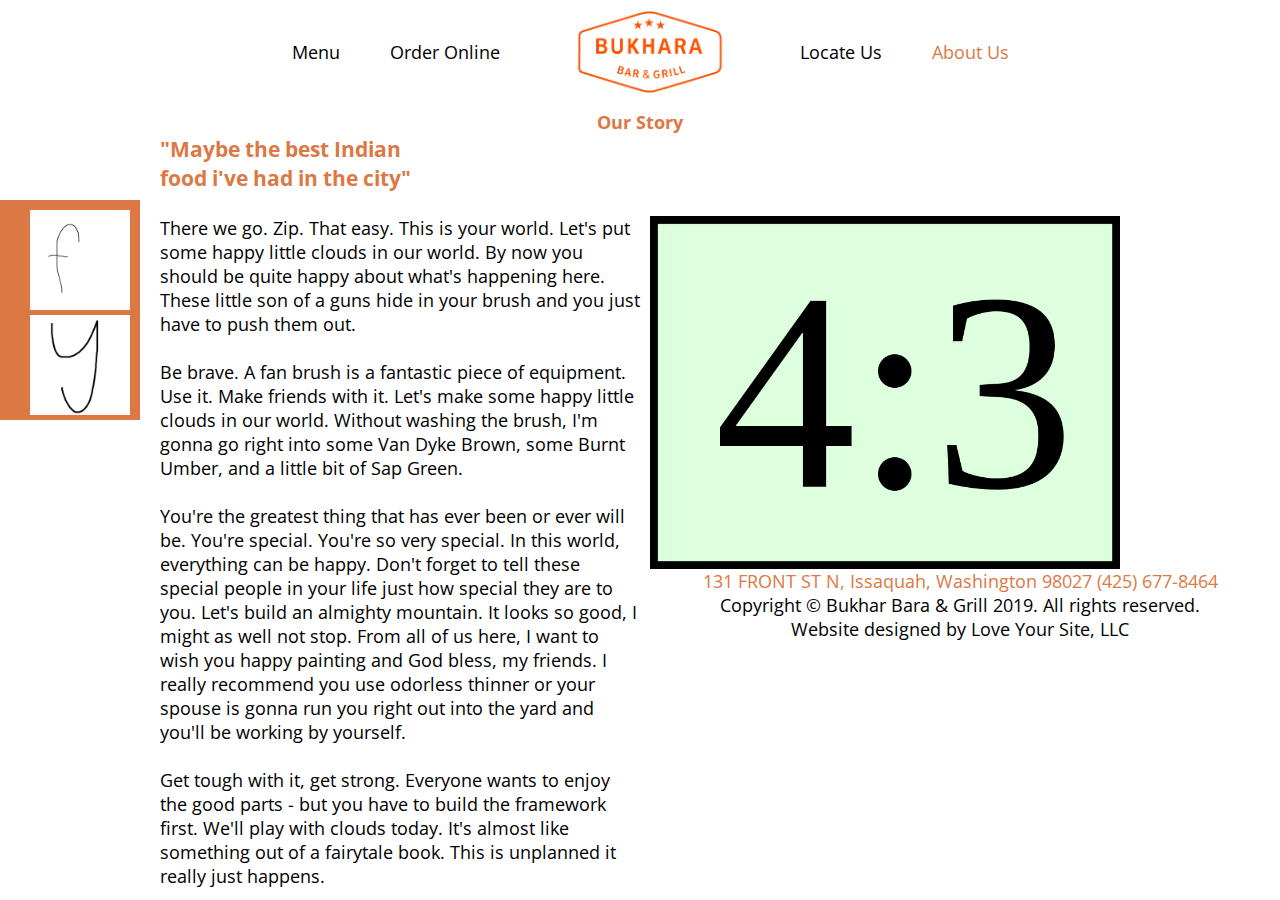
==== about.html @ 29a7b1ec "Added floating facebook and yelp links" ====
﻿<!doctype html>

<html lang="en">
<head>
    <meta charset="utf-8">

    <title>Bukhara</title>
    <meta name="description" content="Bukhara Bar and Grill">
    <meta name="author" content="Love Your Site, LLC">
    <link rel="stylesheet" type="text/css" href="//fonts.googleapis.com/css?family=Open+Sans" />
    <link rel="stylesheet" href="css/main.css">
    <link rel="stylesheet" href="css/nav.css">
    <link rel="stylesheet" href="css/about.css" />
</head>

<body>
    <nav>
        <ul>
            <li><a href="index.html#menu">Menu</a></li>
            <li><a href="https://www.munchem.com/BUKHARABARGRILL" target="_blank">Order Online</a></li>
            <li id="logo"><a href="index.html"><img src="img/logo.png" alt="Logo" width="150" /></a></li>
            <li><a href="location.html">Locate Us</a></li>
            <li><a href="about.html" class="currPage">About Us</a></li>
        </ul>
    </nav>
    <main>
        <aside id="linkFloater">
            <a href="https://www.facebook.com/bukharaissaquah/" target="_blank"><img src="img/facebookIcon.png" width="100" /></a><br>
            <a href="https://www.yelp.com/biz/bukhara-bar-and-grill-issaquah" target="_blank"><img src="img/yelpIcon.png" width="100" /></a>
        </aside>
        <h4 id="aboutHeader">Our Story</h4>
        <div id="storyContainer">
            <h3 id="quote">&quot;Maybe the best Indian<br>food i've had in the city&quot;</h3><br>
            <div id="storyBlock">
                <!--ipsum-->
                <p>There we go. Zip. That easy. This is your world. Let's put some happy little clouds in our world. By now you should be quite happy about what's happening here. These little son of a guns hide in your brush and you just have to push them out.</p>
                <br>
                <p>Be brave. A fan brush is a fantastic piece of equipment. Use it. Make friends with it. Let's make some happy little clouds in our world. Without washing the brush, I'm gonna go right into some Van Dyke Brown, some Burnt Umber, and a little bit of Sap Green.</p>
                <br>
                <p>You're the greatest thing that has ever been or ever will be. You're special. You're so very special. In this world, everything can be happy. Don't forget to tell these special people in your life just how special they are to you. Let's build an almighty mountain. It looks so good, I might as well not stop. From all of us here, I want to wish you happy painting and God bless, my friends. I really recommend you use odorless thinner or your spouse is gonna run you right out into the yard and you'll be working by yourself.</p>
                <br>
                <p>Get tough with it, get strong. Everyone wants to enjoy the good parts - but you have to build the framework first. We'll play with clouds today. It's almost like something out of a fairytale book. This is unplanned it really just happens.</p>
            </div>
            <img src="img/aboutImg.png" id="storyImg"/>
        </div>
    </main>
    <footer>
        <p id="footerAddresss">131 FRONT ST N, Issaquah, Washington 98027 (425) 677-8464</p>
        <p>Copyright &copy; Bukhar Bara &amp; Grill 2019. All rights reserved.</p>
        <p>Website designed by Love Your Site, LLC</p>
    </footer>
</body>
</html>
---- css/main.css ----
body
{
    margin: 0;
    padding: 0;
    font-size: 18px;
    background-color: #FFFFFF;
    color: #000000;
}

img, h1, h2, h3, h4, p, li, ul, div
{
    margin: 0;
    padding: 0;
    font-family: Open Sans;
}

footer
{
    margin-top: 15px;
    margin-bottom: 15px;
    text-align: center;
}

#footerAddresss
{
    color: #dc7844;
}
---- css/nav.css ----
﻿main
{
    margin-top: 110px;
}

nav
{
    width: 100%;
    overflow: hidden;
    top: 0;
    position: fixed;
    left: 0;

    background-color: #FFFFFF;

    margin: 0 auto;
    text-align: center;
    padding: 10px;

    z-index: 5;

    /*prevents users from highlighting nav text*/
    -webkit-touch-callout: none; /* iOS Safari */
    -webkit-user-select: none;   /* Safari */
    -khtml-user-select: none;    /* Konqueror HTML */
    -moz-user-select: none;      /* Firefox */
    -ms-user-select: none;       /* Internet Explorer/Edge */
    user-select: none;           /* Non-prefixed version, currently
                                    supported by Chrome and Opera */
}

nav ul, nav li
{
    display: inline-block;
}

nav ul
{
    margin: auto;
    display: table;
}

nav li
{
    margin-left: 25px;
    margin-right: 25px;
}

nav #logo
{
    margin-left: 50px;
    margin-right: 50px;
    vertical-align: middle;
}

nav a
{
    text-decoration: none;
    cursor: pointer;
    color: #000000;
}

nav a:hover
{
    color: #dc7844;
}

.currPage
{
    color: #dc7844;
}

.currPage:hover
{
    color: #000000;
}

/*Link floater stuff*/
#linkFloater
{
    position: absolute;
    left: 0;
    background-color: #dc7844;
    padding: 10px 10px 0 30px;
    top: 200px;
}

#linkFloater a
{
    margin: 0;
    padding: 0;
}

#linkFloater a img
{
    margin: 0;
}
---- css/about.css ----
﻿#aboutHeader
{
    color: #dc7844;
    text-align: center;
}

#storyContainer
{
    width: 75%;
    margin: auto;
}

#storyBlock
{
    float: left;
    display: inline;
    width: 50%;
}

#storyImg
{
    float: right;
    width: 49%;
    display: inline;
}

#quote
{
    color: #dc7844;
}
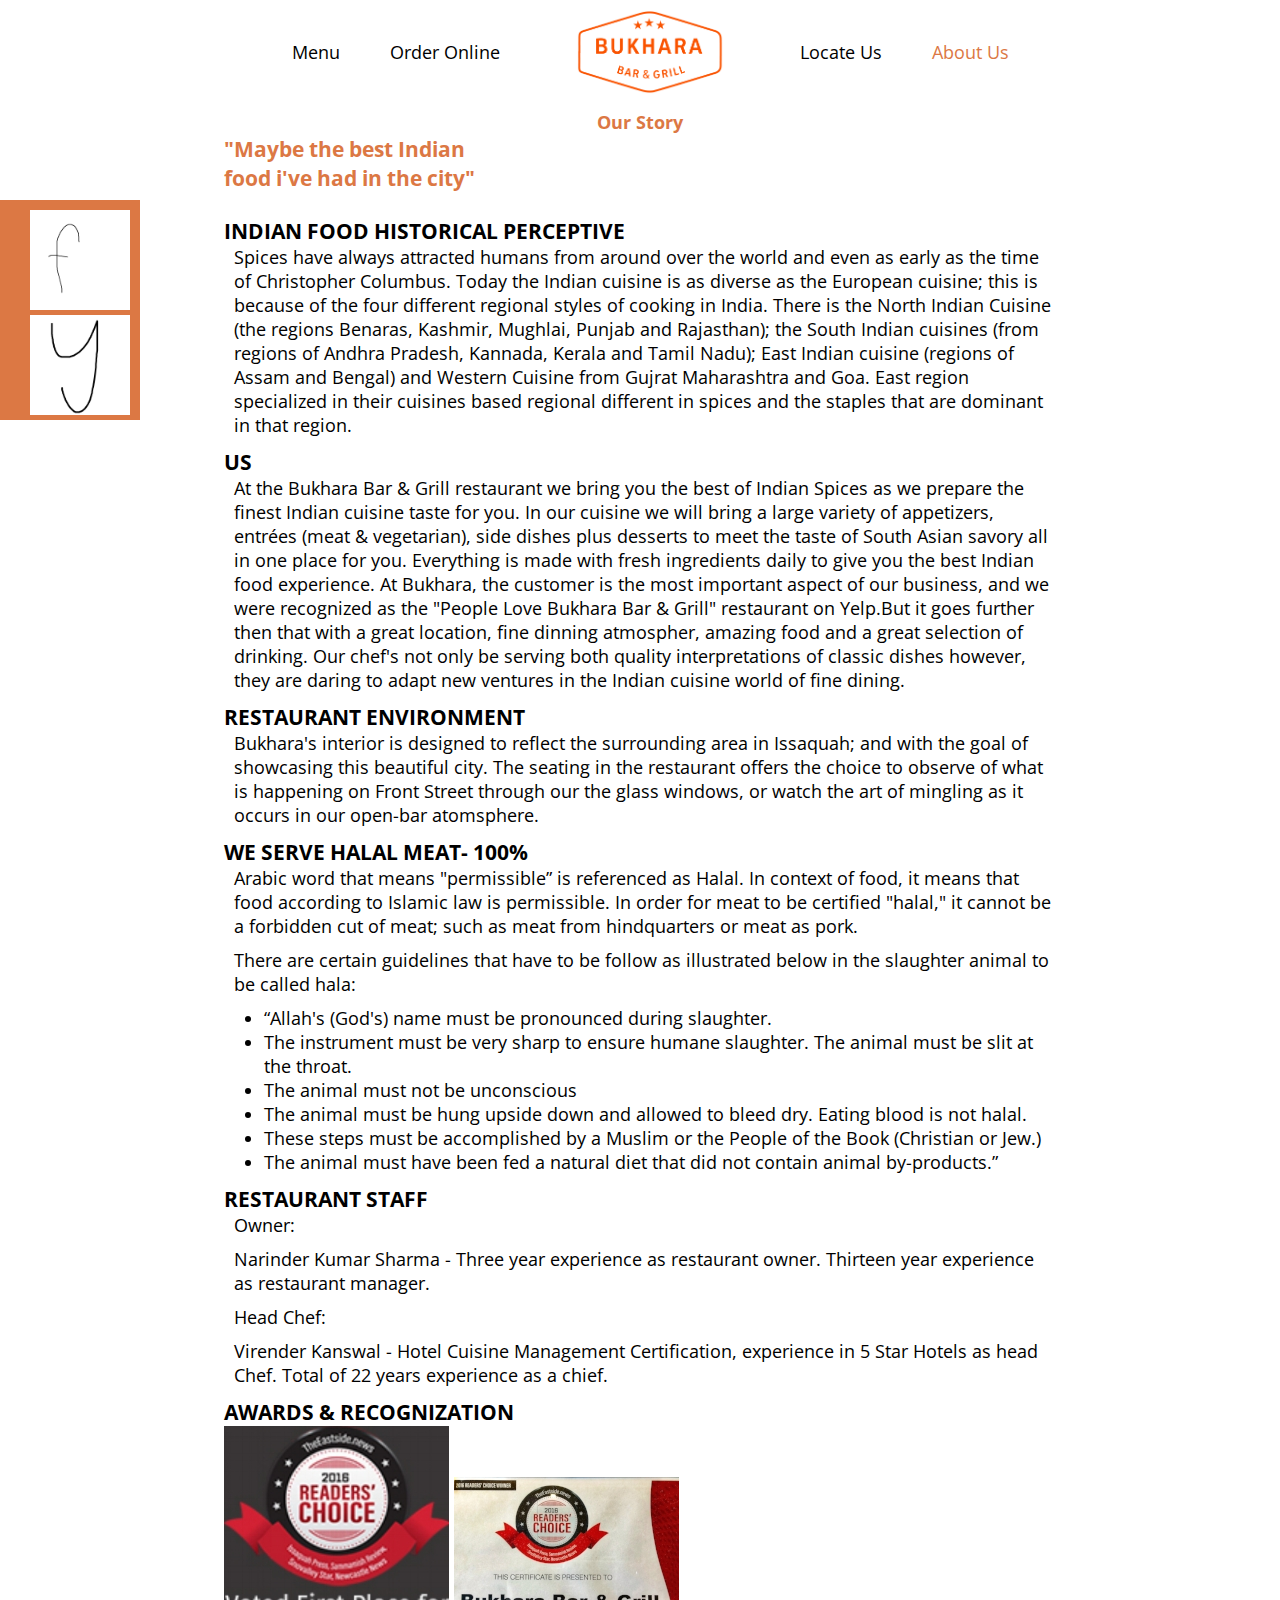
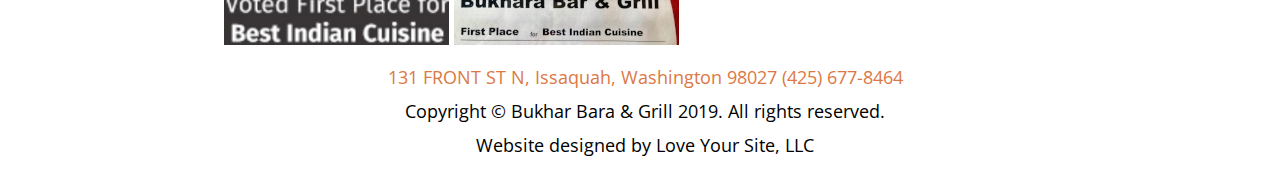
==== commit d6137744: "Added about page content" ====
--- a/about.html
+++ b/about.html
@@ -32,16 +32,38 @@
         <div id="storyContainer">
             <h3 id="quote">&quot;Maybe the best Indian<br>food i've had in the city&quot;</h3><br>
             <div id="storyBlock">
-                <!--ipsum-->
-                <p>There we go. Zip. That easy. This is your world. Let's put some happy little clouds in our world. By now you should be quite happy about what's happening here. These little son of a guns hide in your brush and you just have to push them out.</p>
-                <br>
-                <p>Be brave. A fan brush is a fantastic piece of equipment. Use it. Make friends with it. Let's make some happy little clouds in our world. Without washing the brush, I'm gonna go right into some Van Dyke Brown, some Burnt Umber, and a little bit of Sap Green.</p>
-                <br>
-                <p>You're the greatest thing that has ever been or ever will be. You're special. You're so very special. In this world, everything can be happy. Don't forget to tell these special people in your life just how special they are to you. Let's build an almighty mountain. It looks so good, I might as well not stop. From all of us here, I want to wish you happy painting and God bless, my friends. I really recommend you use odorless thinner or your spouse is gonna run you right out into the yard and you'll be working by yourself.</p>
-                <br>
-                <p>Get tough with it, get strong. Everyone wants to enjoy the good parts - but you have to build the framework first. We'll play with clouds today. It's almost like something out of a fairytale book. This is unplanned it really just happens.</p>
+                <h3>INDIAN FOOD HISTORICAL PERCEPTIVE</h3>
+                <p>Spices have always attracted humans from around over the world and even as early as the time of Christopher Columbus.  Today the Indian cuisine is as diverse as the European cuisine; this is because of the four different regional styles of cooking in India.  There is the North Indian Cuisine (the regions Benaras, Kashmir, Mughlai, Punjab and Rajasthan); the South Indian cuisines (from regions of Andhra Pradesh, Kannada, Kerala and Tamil Nadu); East Indian cuisine (regions of Assam and Bengal) and Western Cuisine from Gujrat Maharashtra and Goa.  East region specialized in their cuisines based regional different in spices and the staples that are dominant in that region. </p>
+                
+                <h3>US</h3>
+                <p>At the Bukhara Bar & Grill restaurant we bring you the best of Indian Spices as we prepare the finest Indian cuisine taste for you.  In our cuisine we will bring a large variety of appetizers, entrées (meat & vegetarian), side dishes plus desserts to meet the taste of South Asian savory all in one place for you.  Everything is made with fresh ingredients daily to give you the best Indian food experience.   At Bukhara, the customer is the most important aspect of our business, and we were recognized as the "People Love Bukhara Bar & Grill" restaurant on Yelp.But it goes further then that with a great location, fine dinning atmospher, amazing food and a great selection of drinking. Our chef's not only be serving both quality interpretations of classic dishes however, they are daring to adapt new ventures in the Indian cuisine world of fine dining.</p>
+                
+                <h3>RESTAURANT ENVIRONMENT</h3>
+                <p>Bukhara's interior is designed to reflect  the surrounding area in Issaquah; and with the goal of showcasing this beautiful city. The seating in the restaurant offers the choice to observe of what is happening on Front Street through our the glass windows, or watch the art of mingling as it occurs in our open-bar atomsphere.</p>
+                
+                <h3>WE SERVE HALAL MEAT- 100%</h3>
+                <p>Arabic word that means "permissible” is referenced as Halal.  In context of food, it means that food according to Islamic law is permissible.  In order for meat to be certified "halal," it cannot be a forbidden cut of meat; such as meat from hindquarters or meat as pork.</p>
+                <p>There are certain guidelines that have to be follow as illustrated below in the slaughter animal to be called hala: </p>
+                <ul>
+                    <li>“Allah's (God's) name must be pronounced during slaughter.</li>
+                    <li>The instrument must be very sharp to ensure humane slaughter. The animal must be slit at the throat.</li>
+                    <li>The animal must not be unconscious</li>
+                    <li>The animal must be hung upside down and allowed to bleed dry. Eating blood is not halal.</li>
+                    <li>These steps must be accomplished by a Muslim or the People of the Book (Christian or Jew.) </li>
+                    <li>The animal must have been fed a natural diet that did not contain animal by-products.”</li>
+                </ul>
+
+                <h3>RESTAURANT STAFF</h3>
+                <p>Owner:</p>
+                <p>Narinder Kumar Sharma - Three year experience as restaurant owner.  Thirteen year experience as restaurant manager.</p>
+                <p>Head Chef:</p>
+                <p>Virender Kanswal - Hotel Cuisine Management Certification, experience in 5 Star Hotels as head Chef. Total of 22 years experience as a chief.</p>
+
+                <h3>AWARDS &amp; RECOGNIZATION</h3>
+                <img src="img/award1.jpg" alt="2016 Readers choice voted first place for Indian Cuisine"/>
+                <img src="img/award2.jpg" alt="2016 Readers choice first place for Indian Cuisine Certificate" />
             </div>
-            <img src="img/aboutImg.png" id="storyImg"/>
+            <!--<img src="img/aboutImg.png" id="storyImg"/>-->
         </div>
     </main>
     <footer>
--- a/css/about.css
+++ b/css/about.css
@@ -6,15 +6,18 @@
 
 #storyContainer
 {
-    width: 75%;
+    /*for image
+        width: 75%;*/
     margin: auto;
+    width: 65%;
 }
 
 #storyBlock
 {
-    float: left;
+    /*For if a picture is added*/
+    /*float: left;
+        width: 50%;*/
     display: inline;
-    width: 50%;
 }
 
 #storyImg
@@ -27,4 +30,16 @@
 #quote
 {
     color: #dc7844;
+}
+
+p
+{
+    margin-bottom: 10px;
+    margin-left: 10px;
+}
+
+ul
+{
+    margin-left: 40px;
+    margin-bottom: 10px;
 }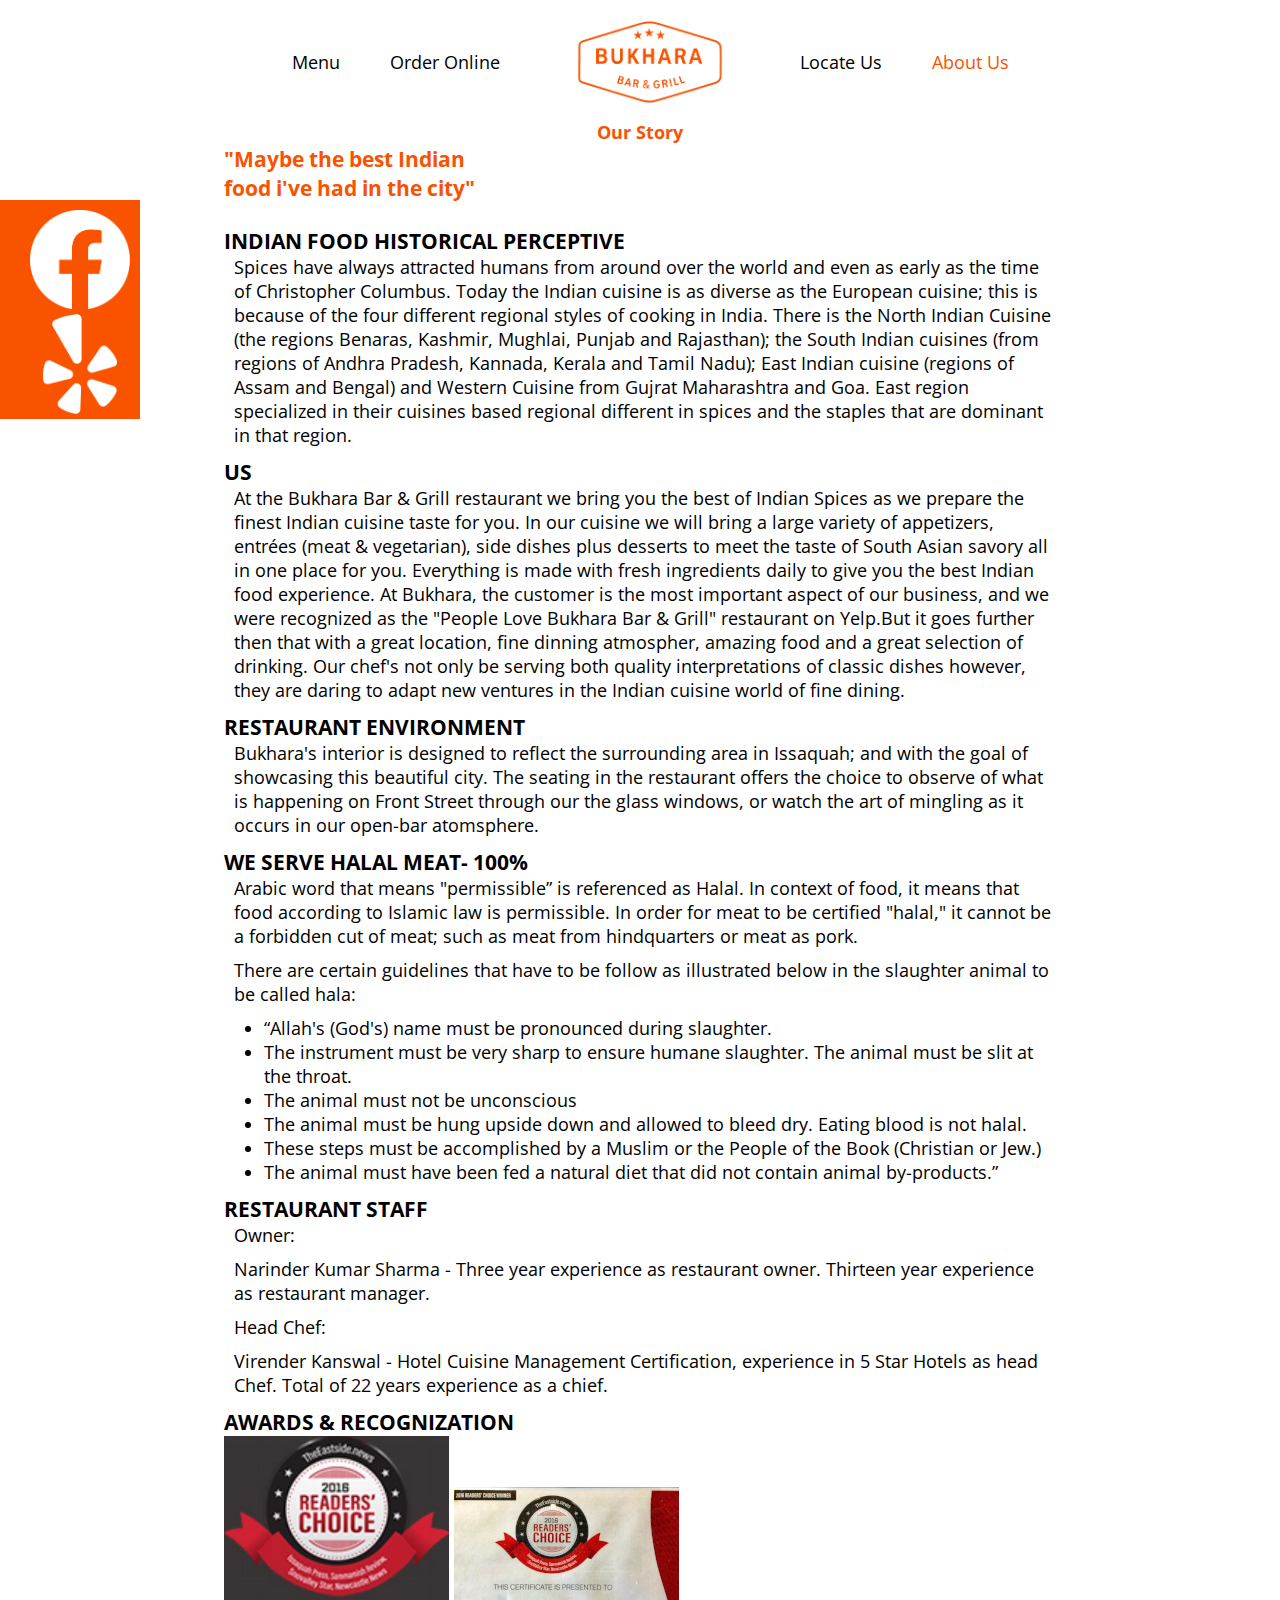
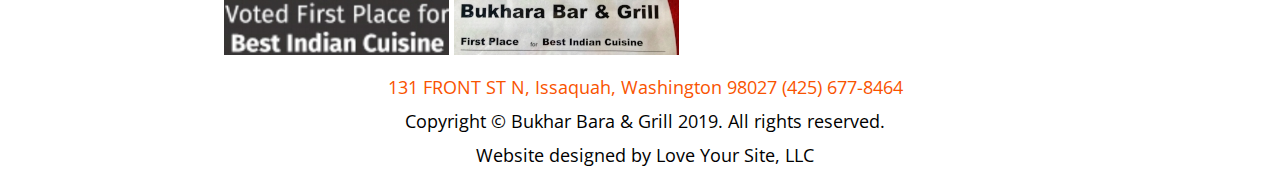
==== commit 15523c72: "Added dropdown too other pages" ====
--- a/about.html
+++ b/about.html
@@ -11,12 +11,45 @@
     <link rel="stylesheet" href="css/main.css">
     <link rel="stylesheet" href="css/nav.css">
     <link rel="stylesheet" href="css/about.css" />
+
+    <script src="https://ajax.googleapis.com/ajax/libs/jquery/3.3.1/jquery.min.js"></script>
+    <script type="text/javascript" src="js/menuLoader.js"></script>
+    <script type="text/javascript" src="js/dropdown.js"></script>
+    <script type="text/javascript" src="js/startup.js"></script>
 </head>
 
 <body>
     <nav>
         <ul>
-            <li><a href="index.html#menu">Menu</a></li>
+            <li id="menuNavButton">
+                <a onclick="showDropdown()" class="dropbtn">Menu</a>
+                <div id="dropDownMenu" class="dropdown-content">
+                    <div class="dropdown-row">
+                        <a href="index.html#menu" id="appetizerButton">Appetizers</a>
+                        <a href="index.html#menu" id="vegetarianButton">Vegitarian</a>
+                    </div>
+                    <div class="dropdown-row">
+                        <a href="index.html#menu" id="soupsButton">Soups</a>
+                        <a href="index.html#menu" id="tandooriBreadsButton">Tandoori Breads</a>
+                    </div>
+                    <div class="dropdown-row">
+                        <a href="index.html#menu" id="saladsButton">Salads</a>
+                        <a href="index.html#menu" id="tandooriDelightButton">Tandoori Delight</a>
+                    </div>
+                    <div class="dropdown-row">
+                        <a href="index.html#menu" id="sidesButton">Sides</a>
+                        <a href="index.html#menu" id="biryaniWorldButton">Biryani World</a>
+                    </div>
+                    <div class="dropdown-row">
+                        <a href="index.html#menu" id="drinksButton">Drinks</a>
+                        <a href="index.html#menu" id="saucesButton">Our Sauces</a>
+                    </div>
+                    <div class="dropdown-row">
+                        <a href="index.html#menu" id="dessertsButton">Desserts</a>
+                        <a href="index.html#menu" id="kidsButton">KidsCorner</a>
+                    </div>
+                </div>
+            </li>
             <li><a href="https://www.munchem.com/BUKHARABARGRILL" target="_blank">Order Online</a></li>
             <li id="logo"><a href="index.html"><img src="img/logo.png" alt="Logo" width="150" /></a></li>
             <li><a href="location.html">Locate Us</a></li>
--- a/css/main.css
+++ b/css/main.css
@@ -23,5 +23,5 @@
 
 #footerAddresss
 {
-    color: #dc7844;
+    color: #f95300;
 }--- a/css/nav.css
+++ b/css/nav.css
@@ -1,12 +1,12 @@
 ﻿main
 {
-    margin-top: 110px;
+    margin-top: 120px;
 }
 
 nav
 {
     width: 100%;
-    overflow: hidden;
+    overflow-x: hidden;
     top: 0;
     position: fixed;
     left: 0;
@@ -15,7 +15,7 @@
 
     margin: 0 auto;
     text-align: center;
-    padding: 10px;
+    padding: 20px 10px 10px 10px;
 
     z-index: 5;
 
@@ -62,12 +62,12 @@
 
 nav a:hover
 {
-    color: #dc7844;
+    color: #f95300;
 }
 
 .currPage
 {
-    color: #dc7844;
+    color: #f95300;
 }
 
 .currPage:hover
@@ -80,7 +80,7 @@
 {
     position: absolute;
     left: 0;
-    background-color: #dc7844;
+    background-color: #f95300;
     padding: 10px 10px 0 30px;
     top: 200px;
 }
@@ -94,4 +94,54 @@
 #linkFloater a img
 {
     margin: 0;
+}
+
+/*dropdown menu stuff*/
+.dropdown-content
+{
+    display:none;
+    position: absolute;
+    z-index: 6;
+    border: 1px solid red;
+    
+    text-align: left;
+    background-color: #f95300;
+    
+    box-shadow: 5px 5px #FFFFFF;
+
+    padding: 10px;
+
+    margin-top: 10px;
+    margin-left: -20px;
+}
+
+#dropdownWrapper
+{
+    position:relative;
+}
+
+.show
+{
+    display: table;
+}
+
+.dropdown-row
+{
+    display: table-row;
+    
+}
+
+.dropdown-row a
+{
+    display: table-cell;
+    color: #ffffff;
+
+    padding-left: 10px;
+    padding-right: 10px;
+}
+
+.dropdown-row a:hover
+{
+    font-weight: bold;
+    color: #ffffff;
 }--- a/css/about.css
+++ b/css/about.css
@@ -1,6 +1,6 @@
 ﻿#aboutHeader
 {
-    color: #dc7844;
+    color: #f95300;
     text-align: center;
 }
 
@@ -29,7 +29,7 @@
 
 #quote
 {
-    color: #dc7844;
+    color: #f95300;
 }
 
 p
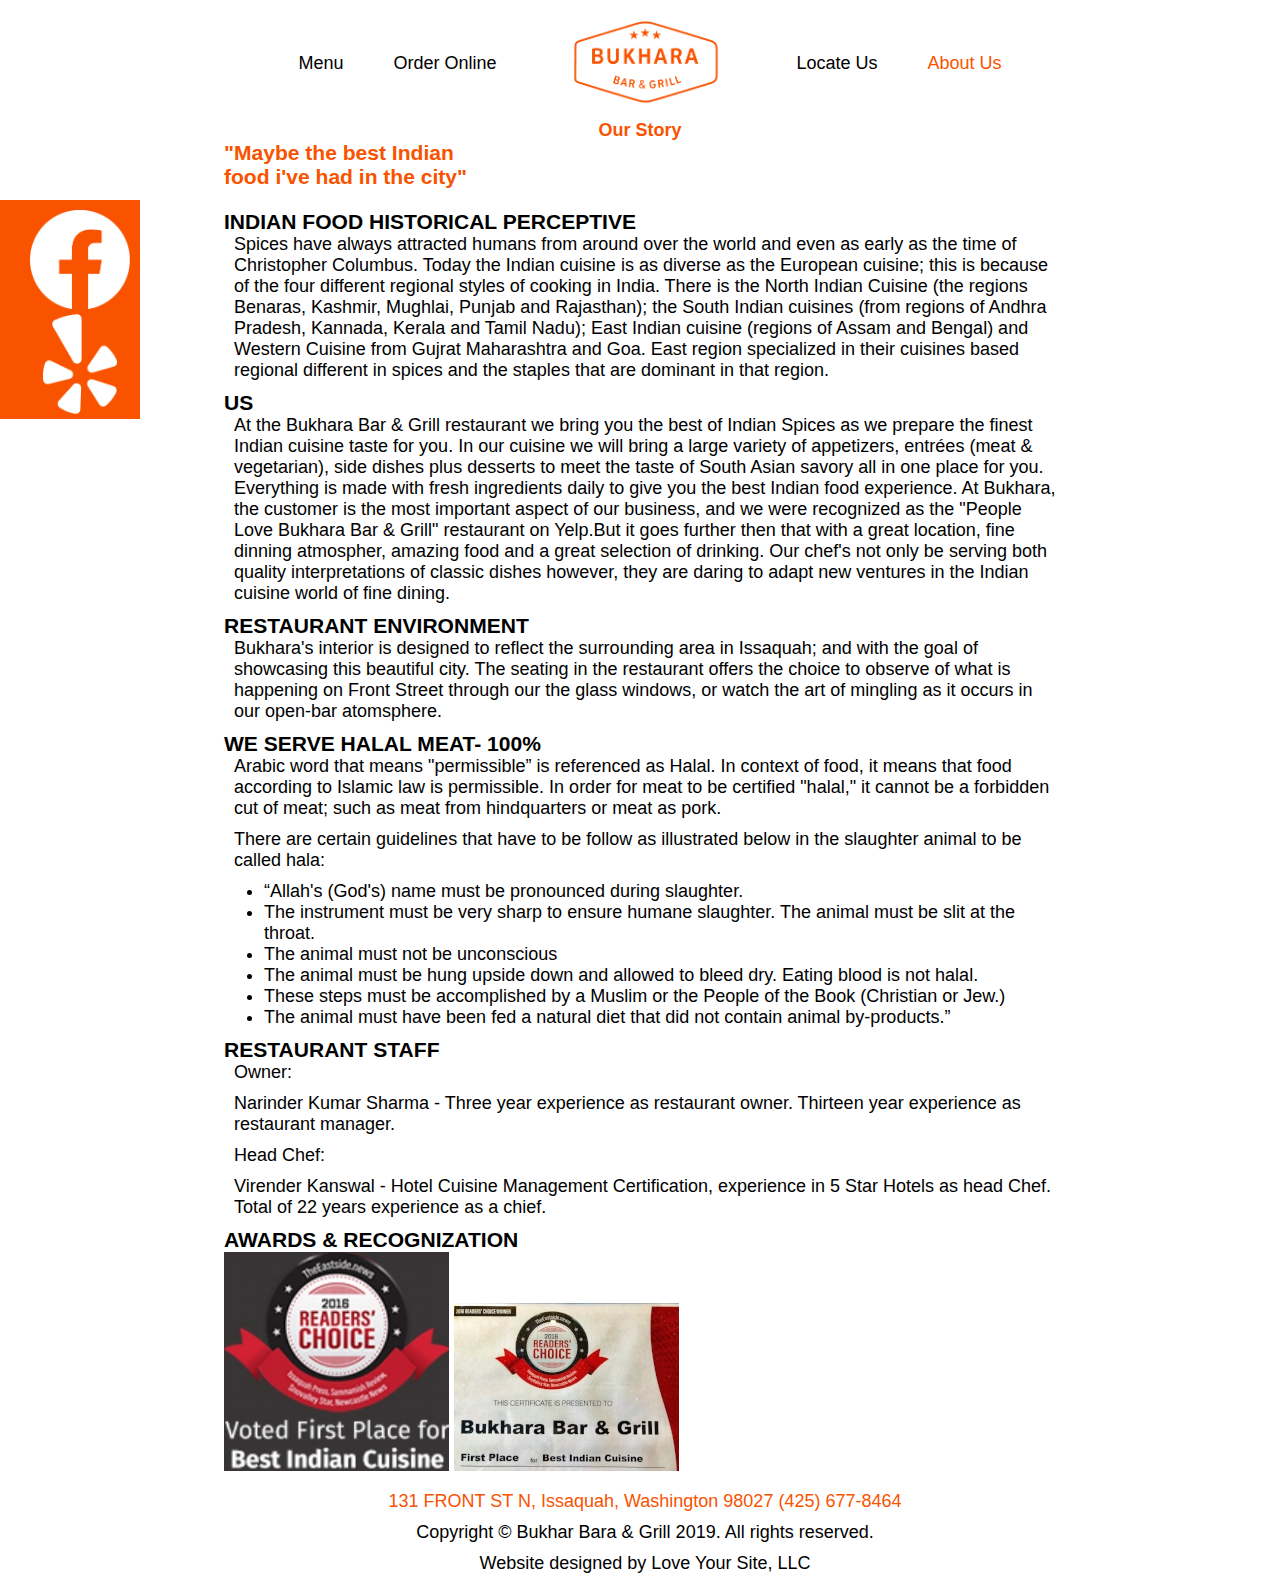
==== commit 1e0cfbea: "Added parameters to menu links" ====
--- a/about.html
+++ b/about.html
@@ -25,28 +25,28 @@
                 <a onclick="showDropdown()" class="dropbtn">Menu</a>
                 <div id="dropDownMenu" class="dropdown-content">
                     <div class="dropdown-row">
-                        <a href="index.html#menu" id="appetizerButton">Appetizers</a>
-                        <a href="index.html#menu" id="vegetarianButton">Vegitarian</a>
+                        <a href="index.html?m=appetizers#menu" id="appetizerButton">Appetizers</a>
+                        <a href="index.html?m=vegetarian#menu" id="vegetarianButton">Vegitarian</a>
                     </div>
                     <div class="dropdown-row">
-                        <a href="index.html#menu" id="soupsButton">Soups</a>
-                        <a href="index.html#menu" id="tandooriBreadsButton">Tandoori Breads</a>
+                        <a href="index.html?m=soups#menu" id="soupsButton">Soups</a>
+                        <a href="index.html?m=tandooribreads#menu" id="tandooriBreadsButton">Tandoori Breads</a>
                     </div>
                     <div class="dropdown-row">
-                        <a href="index.html#menu" id="saladsButton">Salads</a>
-                        <a href="index.html#menu" id="tandooriDelightButton">Tandoori Delight</a>
+                        <a href="index.html?m=salads#menu" id="saladsButton">Salads</a>
+                        <a href="index.html?m=tandooridelight#menu" id="tandooriDelightButton">Tandoori Delight</a>
                     </div>
                     <div class="dropdown-row">
-                        <a href="index.html#menu" id="sidesButton">Sides</a>
-                        <a href="index.html#menu" id="biryaniWorldButton">Biryani World</a>
+                        <a href="index.html?m=sides#menu" id="sidesButton">Sides</a>
+                        <a href="index.html?m=biryaniworld#menu" id="biryaniWorldButton">Biryani World</a>
                     </div>
                     <div class="dropdown-row">
-                        <a href="index.html#menu" id="drinksButton">Drinks</a>
-                        <a href="index.html#menu" id="saucesButton">Our Sauces</a>
+                        <a href="index.html?m=drinks#menu" id="drinksButton">Drinks</a>
+                        <a href="index.html?m=sauces#menu" id="saucesButton">Our Sauces</a>
                     </div>
                     <div class="dropdown-row">
-                        <a href="index.html#menu" id="dessertsButton">Desserts</a>
-                        <a href="index.html#menu" id="kidsButton">KidsCorner</a>
+                        <a href="index.html?m=desserts#menu" id="dessertsButton">Desserts</a>
+                        <a href="index.html?m=kids#menu" id="kidsButton">Kids Corner</a>
                     </div>
                 </div>
             </li>
--- a/css/main.css
+++ b/css/main.css
@@ -11,7 +11,7 @@
 {
     margin: 0;
     padding: 0;
-    font-family: Open Sans;
+    font-family: 'Montserrat', sans-serif;
 }
 
 footer
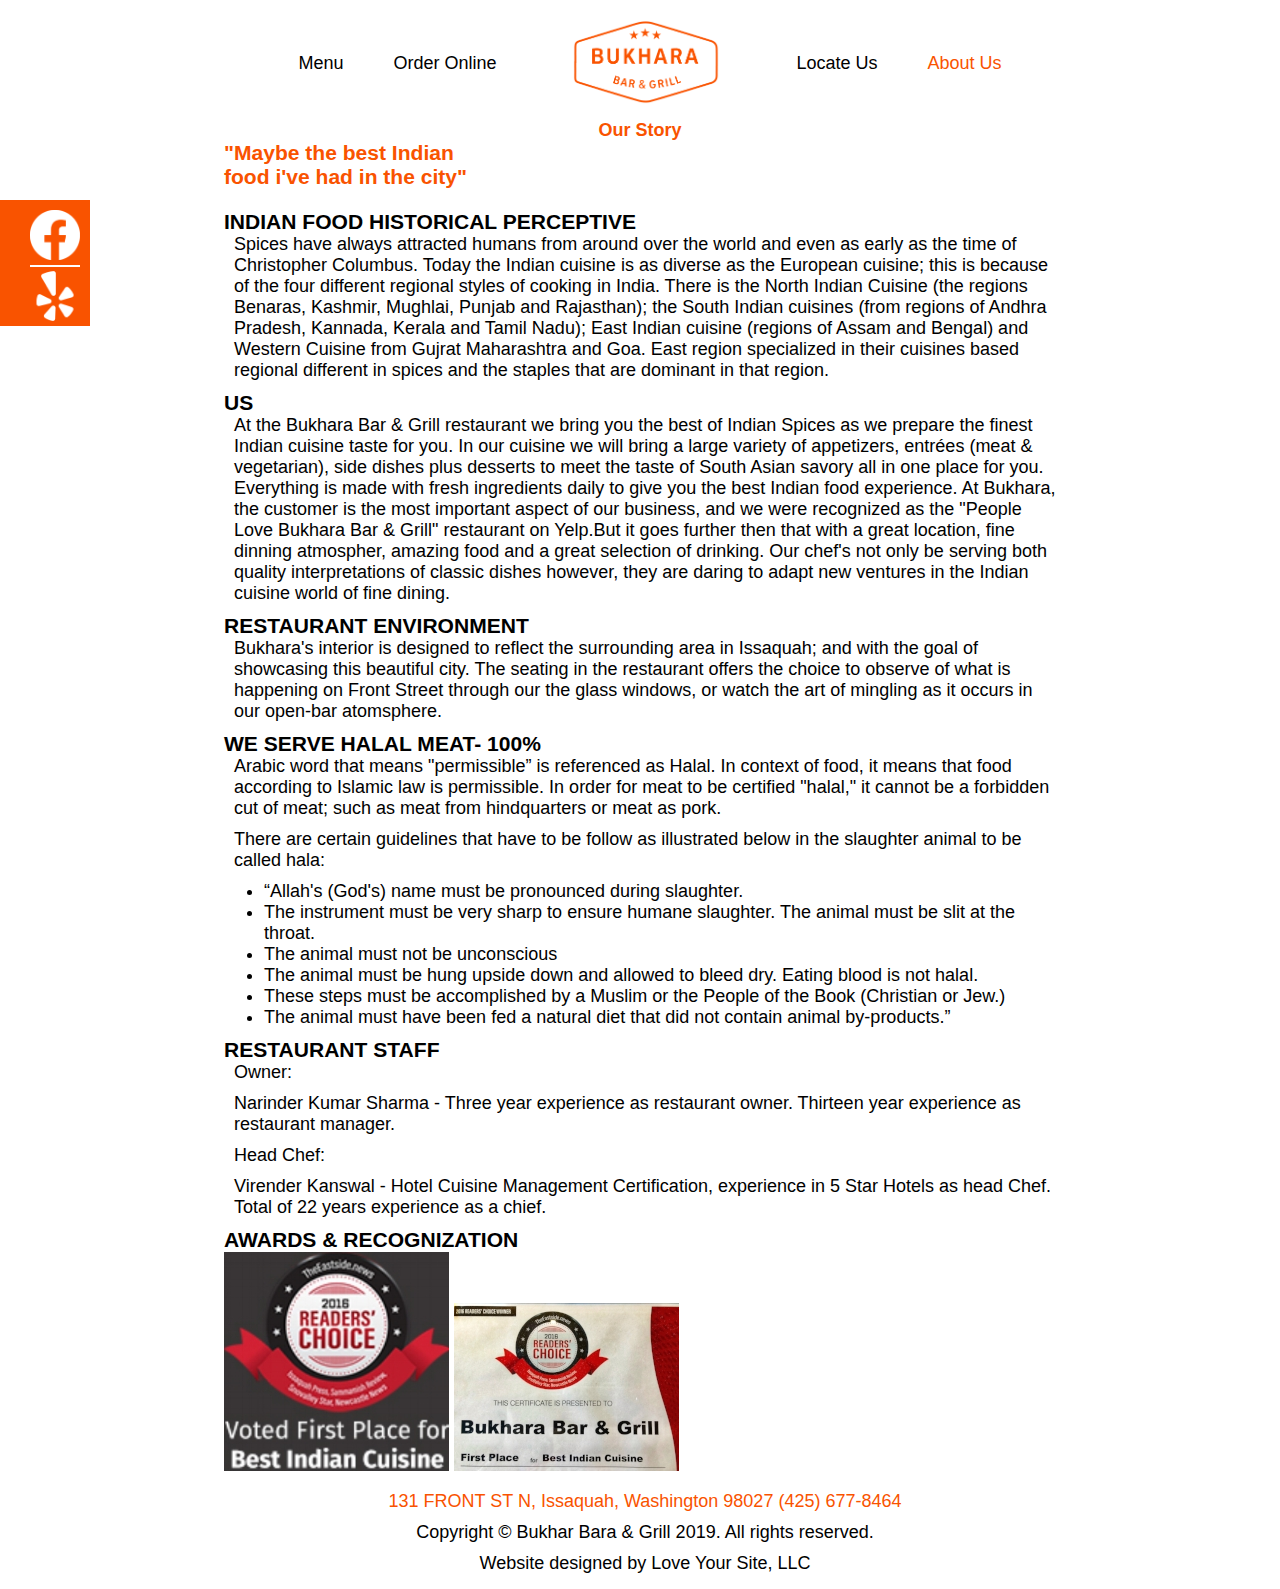
==== commit a83f2d46: "Added divider line, and fixed size of icons" ====
--- a/about.html
+++ b/about.html
@@ -13,9 +13,7 @@
     <link rel="stylesheet" href="css/about.css" />
 
     <script src="https://ajax.googleapis.com/ajax/libs/jquery/3.3.1/jquery.min.js"></script>
-    <script type="text/javascript" src="js/menuLoader.js"></script>
     <script type="text/javascript" src="js/dropdown.js"></script>
-    <script type="text/javascript" src="js/startup.js"></script>
 </head>
 
 <body>
@@ -26,7 +24,7 @@
                 <div id="dropDownMenu" class="dropdown-content">
                     <div class="dropdown-row">
                         <a href="index.html?m=appetizers#menu" id="appetizerButton">Appetizers</a>
-                        <a href="index.html?m=vegetarian#menu" id="vegetarianButton">Vegitarian</a>
+                        <a href="index.html?m=vegetarian#menu" id="vegetarianButton">Vegetarian</a>
                     </div>
                     <div class="dropdown-row">
                         <a href="index.html?m=soups#menu" id="soupsButton">Soups</a>
@@ -58,8 +56,8 @@
     </nav>
     <main>
         <aside id="linkFloater">
-            <a href="https://www.facebook.com/bukharaissaquah/" target="_blank"><img src="img/facebookIcon.png" width="100" /></a><br>
-            <a href="https://www.yelp.com/biz/bukhara-bar-and-grill-issaquah" target="_blank"><img src="img/yelpIcon.png" width="100" /></a>
+            <a href="https://www.facebook.com/bukharaissaquah/" target="_blank"><img src="img/facebookIcon.png" width="50" id="facebookIcon" /></a><br>
+            <a href="https://www.yelp.com/biz/bukhara-bar-and-grill-issaquah" target="_blank"><img src="img/yelpIcon.png" width="50" id="yelpIcon" /></a>
         </aside>
         <h4 id="aboutHeader">Our Story</h4>
         <div id="storyContainer">
--- a/css/nav.css
+++ b/css/nav.css
@@ -96,28 +96,29 @@
     margin: 0;
 }
 
+#yelpIcon
+{
+    border-top: 2px solid #FFFFFF;
+    padding-top: 4px;
+}
+
 /*dropdown menu stuff*/
 .dropdown-content
 {
     display:none;
-    position: absolute;
+    position: fixed;
     z-index: 6;
     border: 1px solid red;
     
     text-align: left;
     background-color: #f95300;
     
-    box-shadow: 5px 5px #FFFFFF;
+    box-shadow: 3px 3px #FFFFFF;
 
     padding: 10px;
 
     margin-top: 10px;
     margin-left: -20px;
-}
-
-#dropdownWrapper
-{
-    position:relative;
 }
 
 .show
@@ -144,4 +145,15 @@
 {
     font-weight: bold;
     color: #ffffff;
-}+}
+
+.dropdown-row .selectedMenu
+{
+    font-weight: bold;
+}
+
+#closingArrow
+{
+    display: inline-block;
+    vertical-align: bottom;
+}
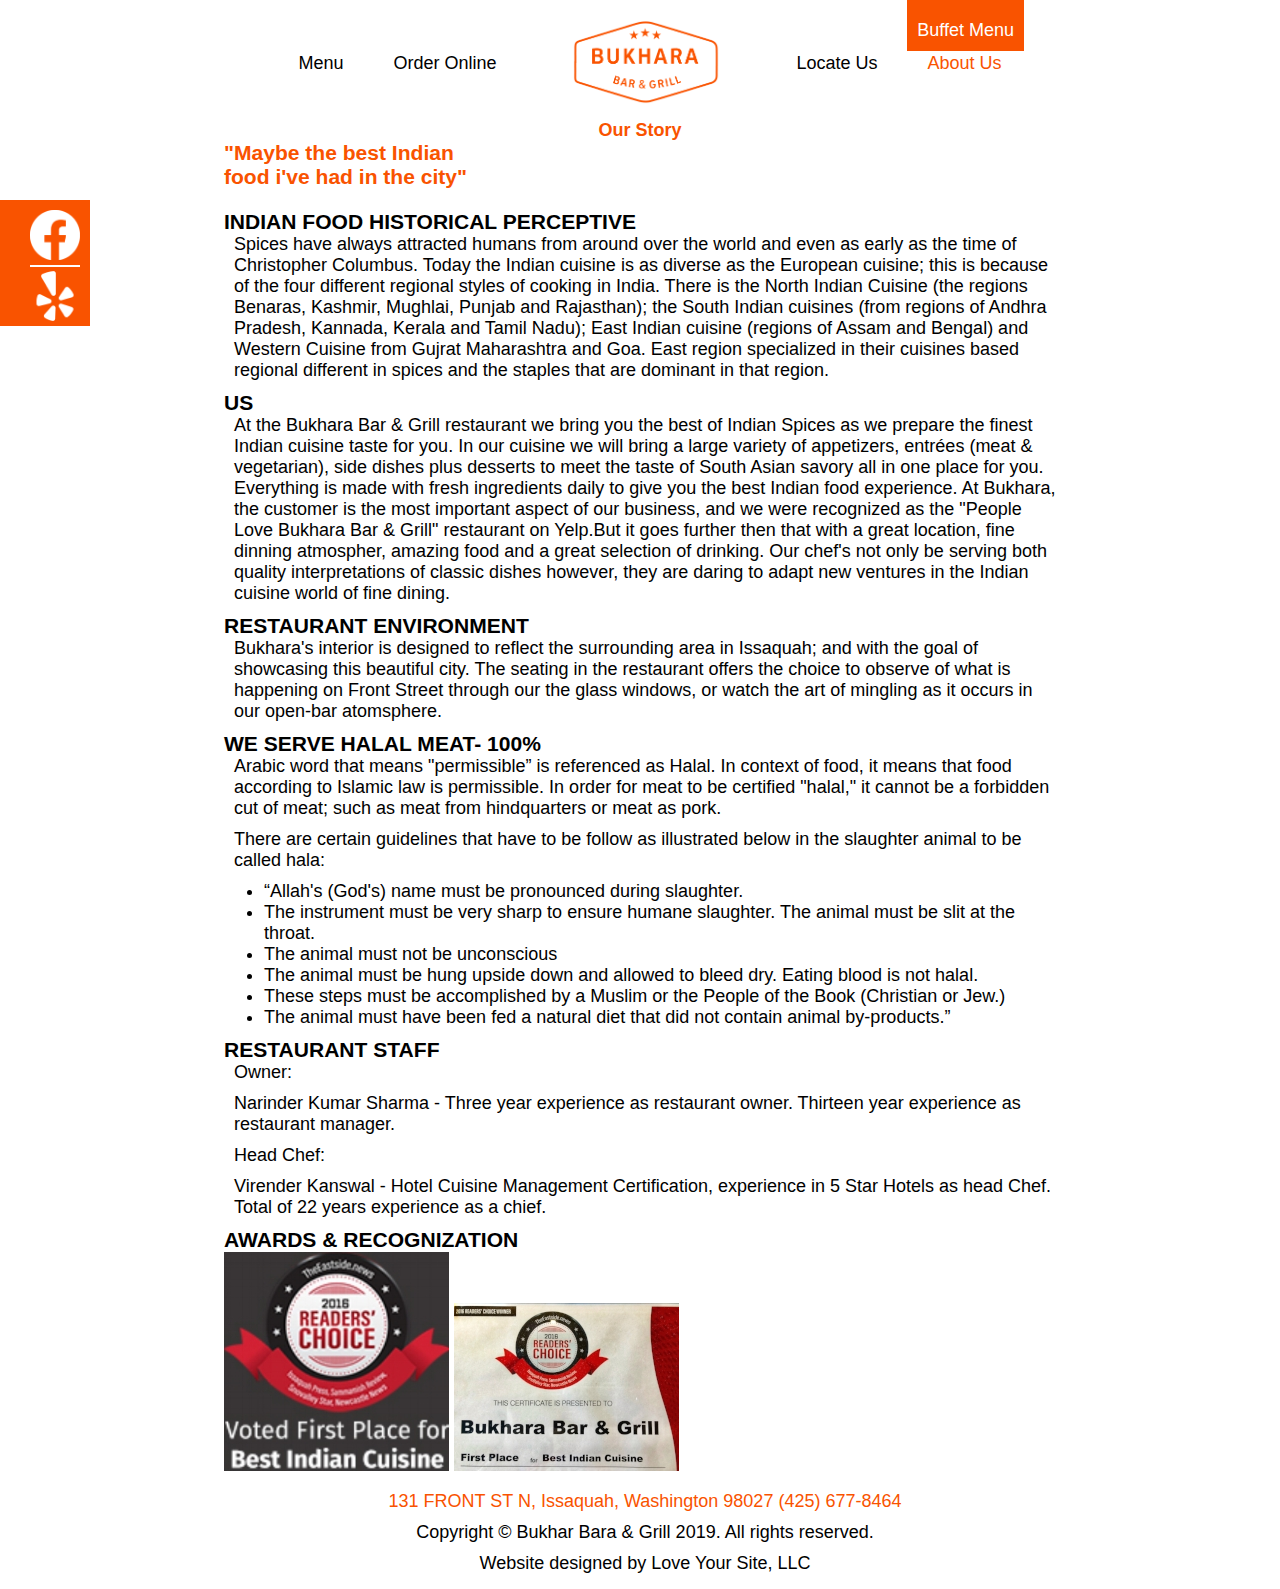
==== commit db21f855: "Added Link to buffet page" ====
--- a/about.html
+++ b/about.html
@@ -53,6 +53,9 @@
             <li><a href="location.html">Locate Us</a></li>
             <li><a href="about.html" class="currPage">About Us</a></li>
         </ul>
+
+        <!--buffet button-->
+        <aside id="buffetLink"><a href="buffet.html">Buffet Menu</a></aside>
     </nav>
     <main>
         <aside id="linkFloater">
--- a/css/main.css
+++ b/css/main.css
@@ -7,7 +7,7 @@
     color: #000000;
 }
 
-img, h1, h2, h3, h4, p, li, ul, div
+img, h1, h2, h3, h4, p, li, ul, div, aside
 {
     margin: 0;
     padding: 0;
--- a/css/nav.css
+++ b/css/nav.css
@@ -157,3 +157,18 @@
     display: inline-block;
     vertical-align: bottom;
 }
+
+#buffetLink
+{
+    background-color: #f95300;
+    color: #FFFFFF;
+    position: fixed;
+    top: 0;
+    right: 20%;
+    padding: 20px 10px 10px 10px;
+}
+
+#buffetLink a
+{
+    color: #ffffff;
+}